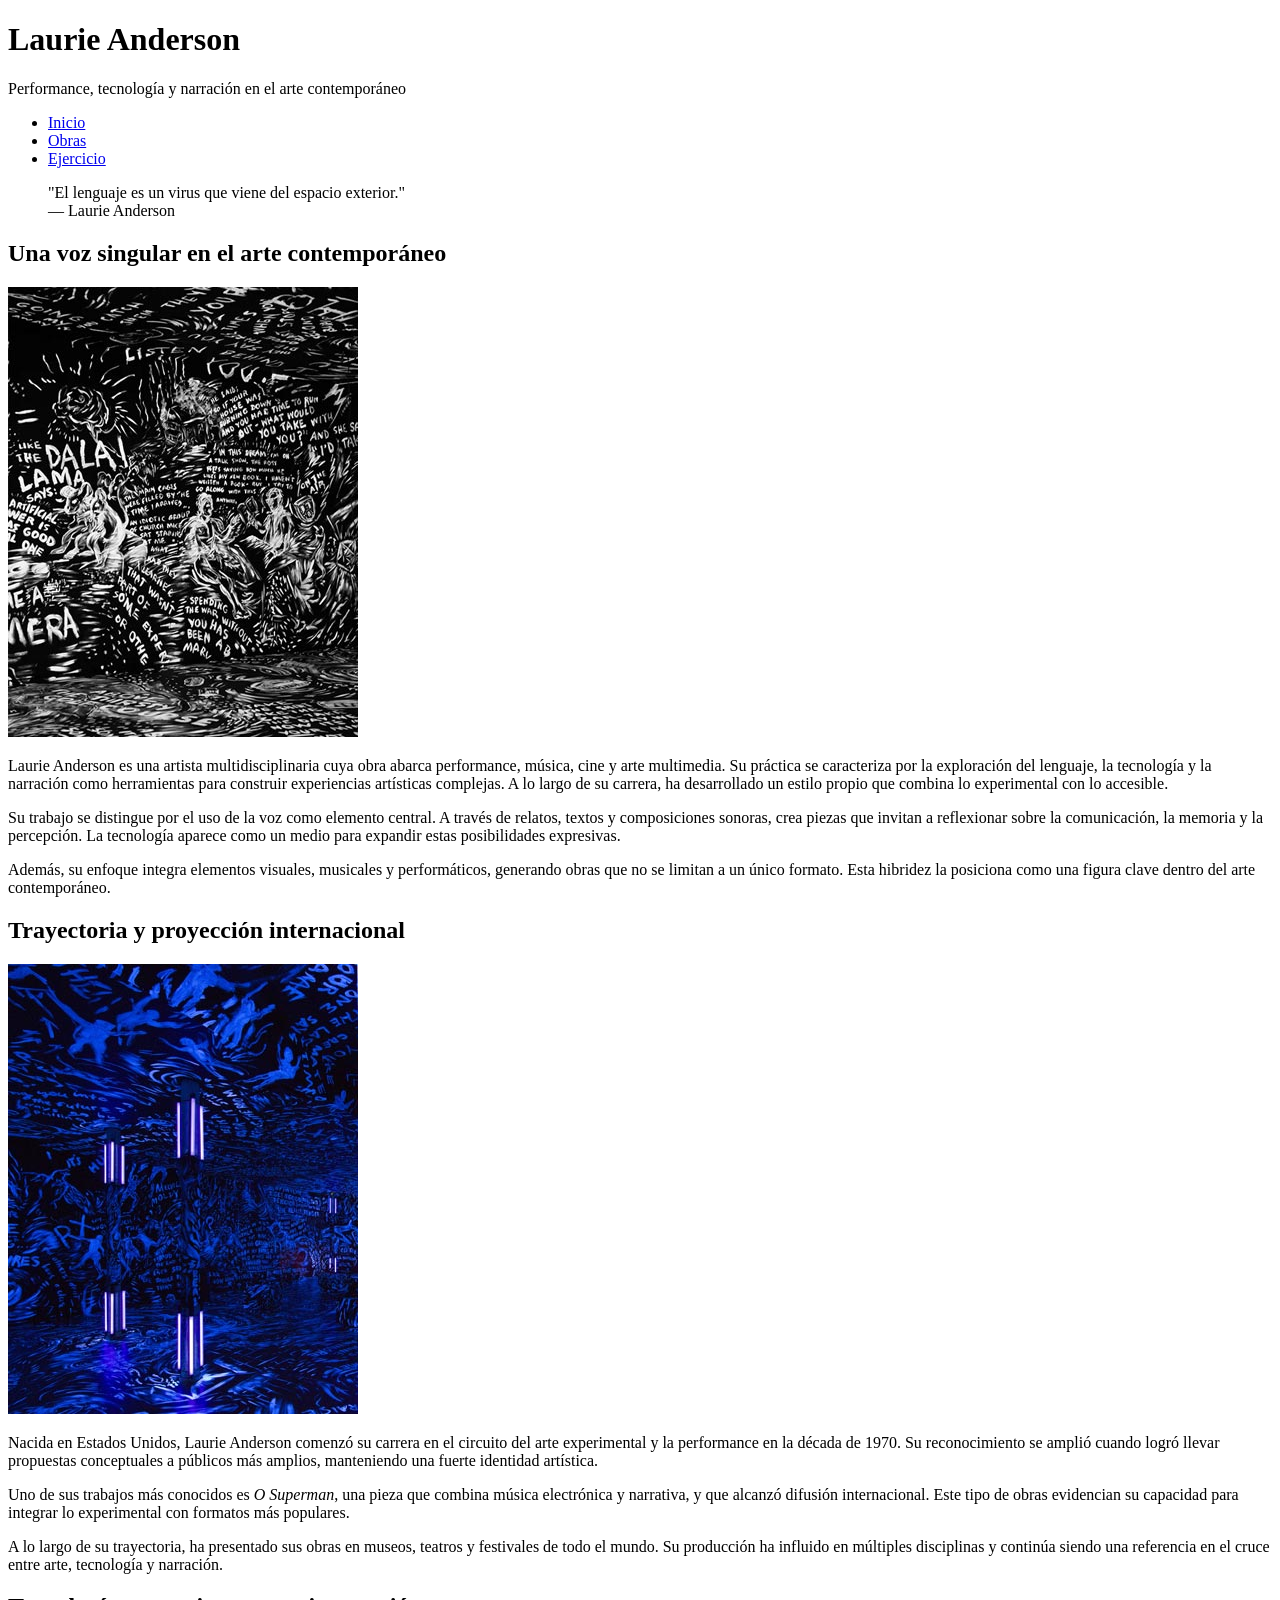
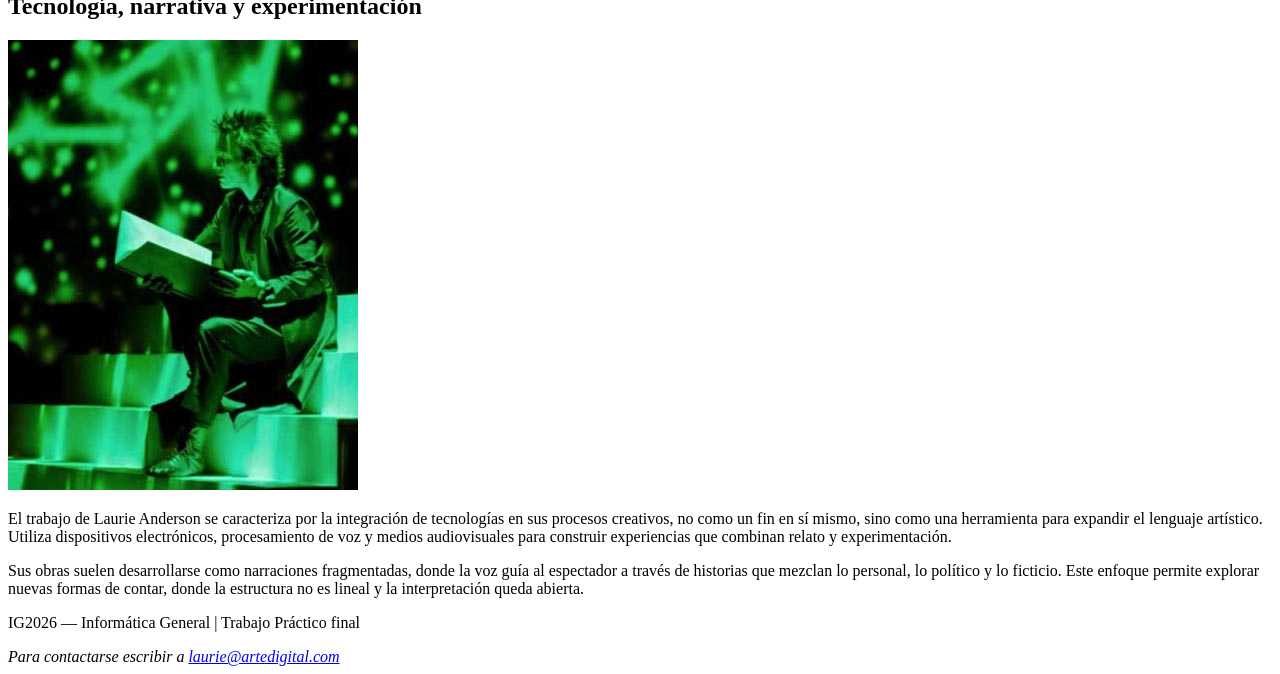
==== index.html @ aacc22ea "Estructura Añado las nuevas páginas y las carpetas para seguir con el css y el js" ====
<!DOCTYPE html>
<html lang="es">

<head>
    <meta charset="UTF-8">
    <title>Laurie Anderson | Inicio</title>
</head>

<body>

    <div class="contenedor">

        <header class="encabezado">
            <h1>Laurie Anderson</h1>
            <p class="bajada">Performance, tecnología y narración en el arte contemporáneo</p>
        </header>

        <nav>
            <ul class="menu">
                <li><a href="index.html">Inicio</a></li>
                <li><a href="obras.html">Obras</a></li>
                <li><a href="ejercicio.html">Ejercicio</a></li>
            </ul>
        </nav>

        <main class="contenido">

            <blockquote class="cita">
                "El lenguaje es un virus que viene del espacio exterior."
                <br>— Laurie Anderson
            </blockquote>

            <div class="columnas-tres">

                <section class="columna">
                    <article class="articulo">
                        <h2>Una voz singular en el arte contemporáneo</h2>
                        <img class="imagen" src="img/anderson-1.jpg" alt="Laurie Anderson durante una performance">
                        <p>Laurie Anderson es una artista multidisciplinaria cuya obra abarca
                            performance, música, cine y arte multimedia. Su práctica se caracteriza
                            por la exploración del lenguaje, la tecnología y la narración como
                            herramientas para construir experiencias artísticas complejas. A lo largo
                            de su carrera, ha desarrollado un estilo propio que combina lo
                            experimental con lo accesible.</p>
                        <p>Su trabajo se distingue por el uso de la voz como elemento central. A
                            través de relatos, textos y composiciones sonoras, crea piezas que invitan
                            a reflexionar sobre la comunicación, la memoria y la percepción. La
                            tecnología aparece como un medio para expandir estas posibilidades
                            expresivas.</p>
                        <p>Además, su enfoque integra elementos visuales, musicales y performáticos,
                            generando obras que no se limitan a un único formato. Esta hibridez la
                            posiciona como una figura clave dentro del arte contemporáneo.</p>
                    </article>
                </section>

                <section class="columna">
                    <article class="articulo">
                        <h2>Trayectoria y proyección internacional</h2>
                        <img class="imagen" src="img/anderson-2.jpg" alt="Laurie Anderson en escena">
                        <p>Nacida en Estados Unidos, Laurie Anderson comenzó su carrera en el
                            circuito del arte experimental y la performance en la década de 1970. Su
                            reconocimiento se amplió cuando logró llevar propuestas conceptuales a
                            públicos más amplios, manteniendo una fuerte identidad artística.</p>
                        <p>Uno de sus trabajos más conocidos es <em>O Superman</em>, una pieza que
                            combina música electrónica y narrativa, y que alcanzó difusión
                            internacional. Este tipo de obras evidencian su capacidad para integrar lo
                            experimental con formatos más populares.</p>
                        <p>A lo largo de su trayectoria, ha presentado sus obras en museos, teatros y
                            festivales de todo el mundo. Su producción ha influido en múltiples
                            disciplinas y continúa siendo una referencia en el cruce entre arte,
                            tecnología y narración.</p>
                    </article>
                </section>

                <section class="columna">
                    <article class="articulo">
                        <h2>Tecnología, narrativa y experimentación</h2>
                        <img class="imagen" src="img/anderson-3.jpg" alt="Laurie Anderson con instrumentos electrónicos">
                        <p>El trabajo de Laurie Anderson se caracteriza por la integración de
                            tecnologías en sus procesos creativos, no como un fin en sí mismo, sino
                            como una herramienta para expandir el lenguaje artístico. Utiliza
                            dispositivos electrónicos, procesamiento de voz y medios audiovisuales
                            para construir experiencias que combinan relato y experimentación.</p>
                        <p>Sus obras suelen desarrollarse como narraciones fragmentadas, donde la voz
                            guía al espectador a través de historias que mezclan lo personal, lo
                            político y lo ficticio. Este enfoque permite explorar nuevas formas de
                            contar, donde la estructura no es lineal y la interpretación queda
                            abierta.</p>
                    </article>
                </section>

            </div>

        </main>

        <footer class="pie">
            <p>IG2026 — Informática General | Trabajo Práctico final</p>
            <address>
                Para contactarse escribir a
                <a href="mailto:laurie@artedigital.com">laurie@artedigital.com</a>
            </address>
        </footer>

    </div>

</body>

</html>
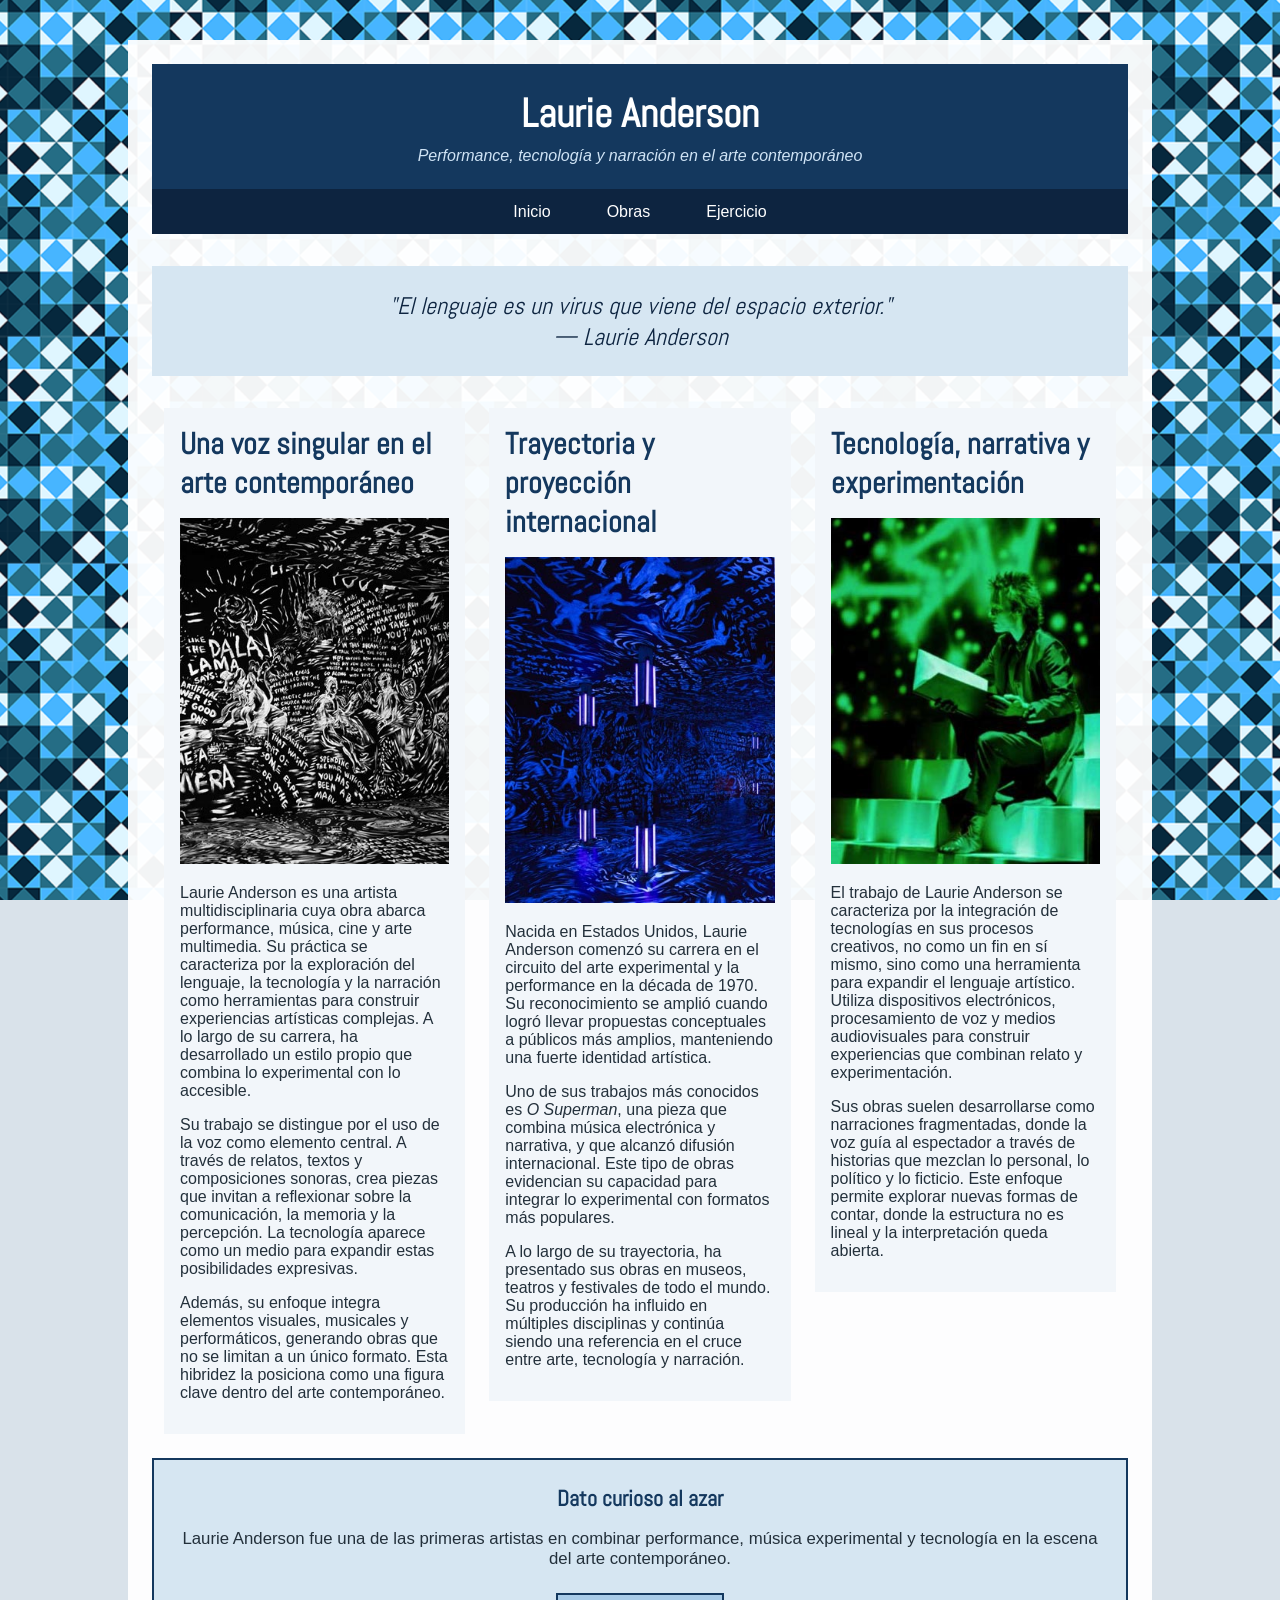
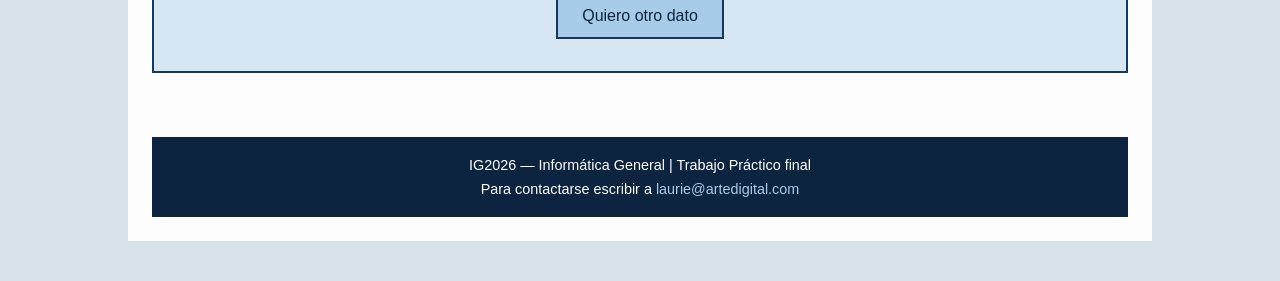
==== commit 10aa467c: "HTML completo, CSS y JS Complete todos los htmls Añadi el estilo con CSS y complete el ejercicio con" ====
--- a/index.html
+++ b/index.html
@@ -4,6 +4,8 @@
 <head>
     <meta charset="UTF-8">
     <title>Laurie Anderson | Inicio</title>
+    <link href="https://fonts.googleapis.com/css2?family=Abel&display=swap" rel="stylesheet">
+    <link href="css/estilos.css" rel="stylesheet">
 </head>
 
 <body>
@@ -91,6 +93,12 @@
 
             </div>
 
+            <section class="dato-curioso">
+                <h3>Dato curioso al azar</h3>
+                <p id="texto-dato"></p>
+                <button class="boton" id="boton-dato" type="button">Quiero otro dato</button>
+            </section>
+
         </main>
 
         <footer class="pie">
@@ -103,6 +111,8 @@
 
     </div>
 
+    <script src="js/dato-curioso.js"></script>
+
 </body>
 
 </html>
--- a/css/estilos.css
+++ b/css/estilos.css
@@ -0,0 +1,393 @@
+
+/* RESET Y MODELO DE CAJA */
+
+* {
+    box-sizing: border-box;
+    margin: 0;
+    padding: 0;
+}
+
+
+/* TIPOGRAFÍA, COLORES BASE Y FONDO DE LA PÁGINA */
+
+body {
+    /* Tipografía y colores base */
+    font-family: Arial, Helvetica, sans-serif;
+    font-size: 1rem;
+    color: #23303b;
+    background-color: #d9e2ea;
+
+    /* Imagen de fondo entregada, en las tres páginas. */
+    background-image: URL("../img/fondo.png");
+    background-repeat: repeat;
+    background-attachment: fixed;
+    background-position: center center;
+
+    /* El body centra horizontalmente el bloque contenedor usando flexbox.
+       El padding deja ver la imagen de fondo alrededor del contenido. */
+    display: flex;
+    justify-content: center;
+    padding: 2.5rem 1.5rem;
+}
+
+/* Títulos y elementos destacados: usan la tipografía de Google Fonts. */
+h1, h2, h3, h4,
+.destacado,
+.cita {
+    font-family: 'Abel', Arial, sans-serif;
+    color: #14385e;
+}
+
+
+/* CONTENEDOR CON ANCHO MÁXIMO */
+
+.contenedor {
+    width: 100%;
+    max-width: 64rem;
+    background-color: rgba(255, 255, 255, 0.95);
+    padding: 1.5rem;
+}
+
+
+/* ENCABEZADO (igual en las tres páginas) */
+
+.encabezado {
+    display: flex;
+    flex-direction: column;
+    align-items: center;
+    padding: 1.5rem 1rem;
+    background-color: #14385e;
+    color: #ffffff;
+    text-align: center;
+}
+
+.encabezado h1 {
+    font-size: 2.5rem;
+    color: #ffffff;
+}
+
+.encabezado .bajada {
+    font-size: 1rem;
+    font-style: italic;
+    margin-top: 0.5rem;
+    color: #cfe3f5;
+}
+
+
+/* MENÚ DE NAVEGACIÓN (horizontal, igual en las tres páginas) */
+
+.menu {
+    display: flex;
+    justify-content: center;
+    flex-wrap: wrap;
+    background-color: #0d2440;
+    list-style-type: none;
+}
+
+.menu li {
+    display: inline-block;
+}
+
+.menu a {
+    display: block;
+    padding: 0.85rem 1.75rem;
+    font-size: 1rem;
+    text-decoration: none;
+    text-align: center;
+}
+
+/* Estado: enlace todavía no visitado */
+.menu a:link {
+    color: #ffffff;
+    background-color: #0d2440;
+}
+
+/* Estado: enlace ya visitado */
+.menu a:visited {
+    color: #c7d9e8;
+    background-color: #0d2440;
+}
+
+/* Estado: mouse sobre el enlace */
+.menu a:hover {
+    color: #0d2440;
+    background-color: #a8cbe8;
+}
+
+/* Estado: click sobre el enlace */
+.menu a:active {
+    color: #ffffff;
+    background-color: #2f6fa8;
+}
+
+
+/* CONTENIDO GENERAL */
+
+.contenido {
+    padding: 2rem 0;
+}
+
+.contenido h2 {
+    font-size: 1.9rem;
+    margin-bottom: 1rem;
+}
+
+.contenido h3 {
+    font-size: 1.4rem;
+    margin-bottom: 0.75rem;
+}
+
+.contenido p {
+    margin-bottom: 1rem;
+}
+
+.contenido ul,
+.contenido ol {
+    margin: 0 0 1rem 1.5rem;
+}
+
+.contenido li {
+    margin-bottom: 0.35rem;
+}
+
+.seccion {
+    margin-bottom: 2.5rem;
+}
+
+.articulo {
+    padding: 1rem;
+    margin-bottom: 1.5rem;
+    background-color: #f2f6fa;
+}
+
+/* Elemento destacado: usa la tipografía de Google Fonts */
+.destacado {
+    font-size: 1.1rem;
+    padding: 1rem;
+    margin-bottom: 1.5rem;
+    background-color: #d6e6f2;
+    color: #0d2440;
+}
+
+/* Cita textual de la artista */
+.cita {
+    font-size: 1.5rem;
+    font-style: italic;
+    padding: 1.5rem;
+    margin-bottom: 2rem;
+    background-color: #d6e6f2;
+    color: #0d2440;
+    text-align: center;
+}
+
+/* Imágenes de contenido */
+.imagen {
+    width: 100%;
+    height: auto;
+    margin-bottom: 1rem;
+}
+
+
+/* LAYOUT DE 3 COLUMNAS DEL MISMO ANCHO (página de inicio) */
+
+.columnas-tres {
+    display: flex;
+    flex-wrap: wrap;
+}
+
+.columnas-tres .columna {
+    width: 33.33%;
+    padding: 0 0.75rem;
+}
+
+
+/* LAYOUT DE 2 COLUMNAS DE ANCHO DIFERENTE (página de obras) */
+
+.columnas-dos {
+    display: flex;
+    flex-wrap: wrap;
+}
+
+.columnas-dos .columna-angosta {
+    width: 33%;
+    padding: 0 0.75rem;
+}
+
+.columnas-dos .columna-ancha {
+    width: 67%;
+    padding: 0 0.75rem;
+}
+
+
+/* GALERÍA CON JAVASCRIPT (página de obras) */
+
+.controles {
+    display: flex;
+    justify-content: center;
+    flex-wrap: wrap;
+    margin-bottom: 1.5rem;
+}
+
+.galeria {
+    display: flex;
+    flex-wrap: wrap;
+    justify-content: center;
+}
+
+.obra {
+    width: 47%;
+    margin: 1.5%;
+    padding: 0.75rem;
+    background-color: #f2f6fa;
+    text-align: center;
+}
+
+.obra img {
+    width: 100%;
+    height: auto;
+}
+
+.obra .titulo-obra {
+    font-size: 1rem;
+    font-weight: bold;
+    margin: 0.5rem 0 0 0;
+}
+
+.obra .año-obra {
+    font-size: 0.9rem;
+    font-style: italic;
+    margin-bottom: 0;
+}
+
+
+/* BOTONES */
+
+.boton {
+    padding: 0.75rem 1.5rem;
+    margin: 0 0.5rem 0.5rem 0.5rem;
+    font-family: Arial, Helvetica, sans-serif;
+    font-size: 1rem;
+    border: 0.15rem solid #14385e;
+    background-color: #a8cbe8;
+    color: #0d2440;
+}
+
+.boton:hover {
+    background-color: #14385e;
+    color: #ffffff;
+}
+
+
+/* DATO CURIOSO AL AZAR (página de inicio) */
+
+.dato-curioso {
+    padding: 1.5rem;
+    margin-bottom: 2rem;
+    background-color: #d6e6f2;
+    border: 0.15rem solid #14385e;
+    text-align: center;
+}
+
+.dato-curioso h3 {
+    margin-bottom: 1rem;
+}
+
+#texto-dato {
+    font-size: 1.05rem;
+    min-height: 3rem;
+    margin-bottom: 1rem;
+}
+
+
+/* FORMULARIOS Y RESULTADOS (página del ejercicio) */
+
+.formulario {
+    display: flex;
+    flex-wrap: wrap;
+    align-items: flex-end;
+    padding: 1rem;
+    margin-bottom: 1.5rem;
+    background-color: #f2f6fa;
+}
+
+.campo {
+    display: flex;
+    flex-direction: column;
+    width: 30%;
+    padding: 0 0.5rem 0.75rem 0.5rem;
+}
+
+.campo label {
+    font-size: 0.9rem;
+    font-weight: bold;
+    margin-bottom: 0.35rem;
+}
+
+.campo input {
+    padding: 0.5rem;
+    font-size: 1rem;
+    border: 0.1rem solid #14385e;
+}
+
+.acciones {
+    width: 100%;
+    padding: 0 0.5rem;
+}
+
+.mensaje {
+    padding: 0.75rem;
+    margin-bottom: 1rem;
+    background-color: #d6e6f2;
+    font-size: 0.95rem;
+}
+
+.listado {
+    padding: 1rem;
+    margin-bottom: 1.5rem;
+    background-color: #f2f6fa;
+}
+
+.listado ol {
+    margin-left: 1.5rem;
+}
+
+.resultados {
+    padding: 1.5rem;
+    margin-bottom: 1.5rem;
+    background-color: #d6e6f2;
+    border: 0.15rem solid #14385e;
+}
+
+.resultados h4 {
+    font-size: 1.15rem;
+    margin-bottom: 0.5rem;
+}
+
+
+/* PIE DE PÁGINA (igual en las tres páginas) */
+
+.pie {
+    display: flex;
+    flex-direction: column;
+    align-items: center;
+    padding: 1.25rem;
+    background-color: #0d2440;
+    color: #ffffff;
+    font-size: 0.9rem;
+    text-align: center;
+}
+
+.pie address {
+    font-style: normal;
+    margin-top: 0.5rem;
+}
+
+.pie a {
+    color: #a8cbe8;
+    text-decoration: none;
+}
+
+.pie a:hover {
+    color: #ffffff;
+    text-decoration: underline;
+}
